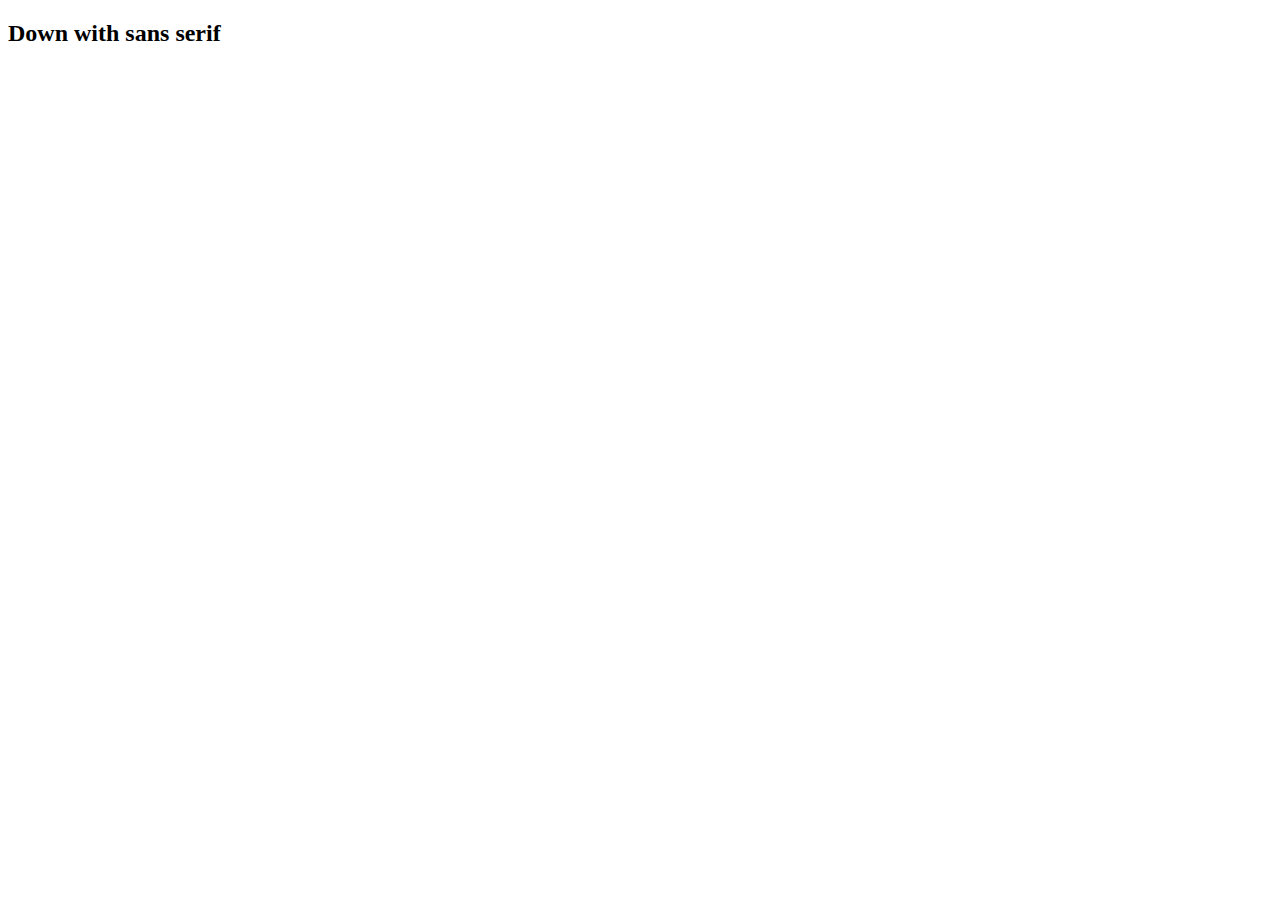
==== index.html @ 66148dc5 "initial" ====
<!doctype html>
<html>
  <head>
    <meta name="viewport" content="user-scalable=no, width=device-width, initial-scale=1.0, maximum-scale=1.0"/>

    <meta name="viewport" content="width=device-width; initial-scale=1.0; maximum-scale=1.0; user-scalable=0;">

    <link rel="stylesheet" href="./main.css">
    <title>HEAF Coding Class</title>
  </head>
  <body>
    <div id=main>
      <h2>Down with sans serif</h2>

    </div>
    <script async defer src=./index.js></script>
  </body>
</html>
---- main.css ----
body {
	font-family: "Comic Sans MS"
}
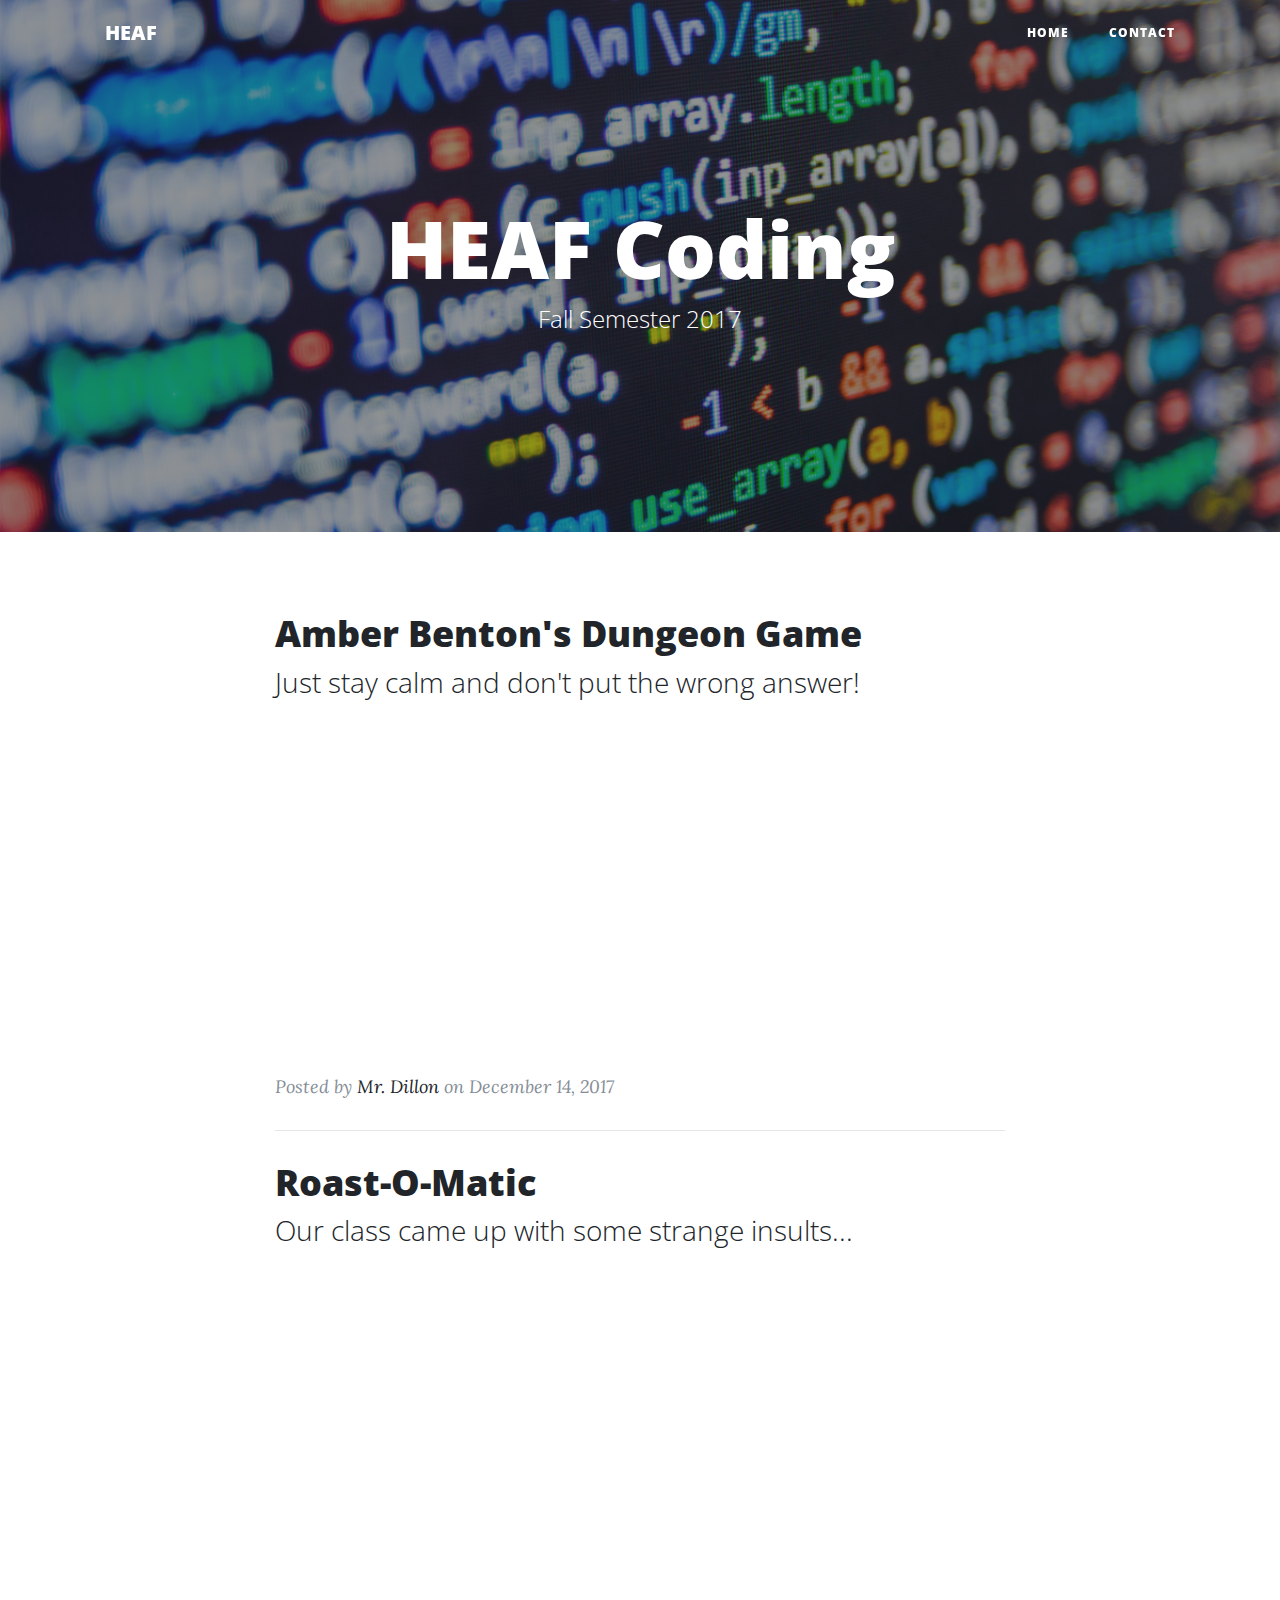
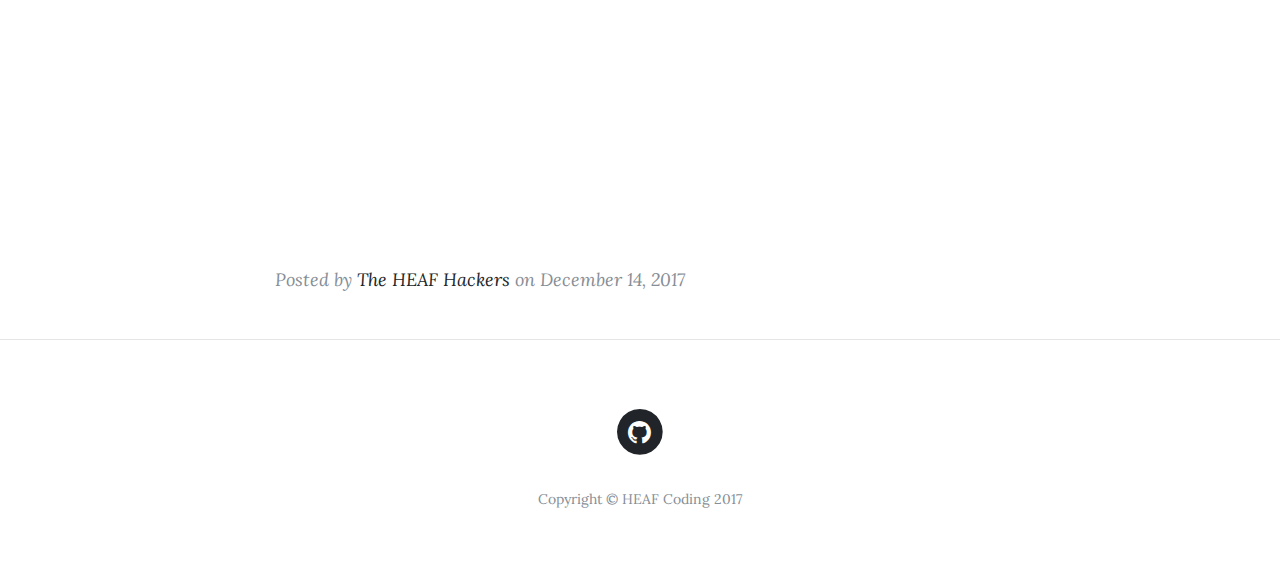
==== commit 83e83aa8: "bugfix links to post.html" ====
--- a/index.html
+++ b/index.html
@@ -1,18 +1,136 @@
-<!doctype html>
-<html>
+<!DOCTYPE html>
+<html lang="en">
+
   <head>
-    <meta name="viewport" content="user-scalable=no, width=device-width, initial-scale=1.0, maximum-scale=1.0"/>
 
-    <meta name="viewport" content="width=device-width; initial-scale=1.0; maximum-scale=1.0; user-scalable=0;">
+    <meta charset="utf-8">
+    <meta name="viewport" content="width=device-width, initial-scale=1, shrink-to-fit=no">
+    <meta name="description" content="Teaching kids how to code">
+    <meta name="author" content="Harlem Education Activities Fund">
 
-    <link rel="stylesheet" href="./main.css">
-    <title>HEAF Coding Class</title>
+    <title>HEAF Coding</title>
+
+    <!-- Bootstrap core CSS -->
+    <link href="vendor/bootstrap/css/bootstrap.min.css" rel="stylesheet">
+
+    <!-- Custom fonts for this template -->
+    <link href="vendor/font-awesome/css/font-awesome.min.css" rel="stylesheet" type="text/css">
+    <link href='https://fonts.googleapis.com/css?family=Lora:400,700,400italic,700italic' rel='stylesheet' type='text/css'>
+    <link href='https://fonts.googleapis.com/css?family=Open+Sans:300italic,400italic,600italic,700italic,800italic,400,300,600,700,800' rel='stylesheet' type='text/css'>
+
+    <!-- Custom styles for this template -->
+    <link href="css/clean-blog.min.css" rel="stylesheet">
+
+    <link rel="shortcut icon" href="favicon.ico" type="image/x-icon">
+
   </head>
+
   <body>
-    <div id=main>
-      <h2>Down with sans serif</h2>
 
+    <!-- Navigation -->
+    <nav class="navbar navbar-expand-lg navbar-light fixed-top" id="mainNav">
+      <div class="container">
+        <a class="navbar-brand" target="_blank" href="https://heaf.org/">HEAF</a>
+        <button class="navbar-toggler navbar-toggler-right" type="button" data-toggle="collapse" data-target="#navbarResponsive" aria-controls="navbarResponsive" aria-expanded="false" aria-label="Toggle navigation">
+          Menu
+          <i class="fa fa-bars"></i>
+        </button>
+        <div class="collapse navbar-collapse" id="navbarResponsive">
+          <ul class="navbar-nav ml-auto">
+            <li class="nav-item">
+              <a class="nav-link" href="index.html">Home</a>
+            </li>
+            <li class="nav-item">
+              <a class="nav-link" href="contact.html">Contact</a>
+            </li>
+          </ul>
+        </div>
+      </div>
+    </nav>
+
+    <!-- Page Header -->
+    <header class="masthead" style="background-image: url('img/classroom-coding.jpg')">
+      <div class="overlay"></div>
+      <div class="container">
+        <div class="row">
+          <div class="col-lg-8 col-md-10 mx-auto">
+            <div class="site-heading">
+              <h1>HEAF Coding</h1>
+              <span class="subheading">Fall Semester 2017</span>
+            </div>
+          </div>
+        </div>
+      </div>
+    </header>
+
+    <!-- Main Content -->
+    <div class="container">
+      <div class="row">
+        <div class="col-lg-8 col-md-10 mx-auto">
+          <div class="post-preview">
+            <a href="#">
+              <h2 class="post-title">
+                Amber Benton's Dungeon Game
+              </h2>
+              <h3 class="post-subtitle">
+                Just stay calm and don't put the wrong answer!
+              </h3>
+            </a>
+            <iframe src="https://trinket.io/embed/python/e05d2e20ee?outputOnly=true&runOption=run" width="100%" height="356" frameborder="0" marginwidth="0" marginheight="0" allowfullscreen></iframe>
+            <p class="post-meta">Posted by
+              <a href="contact.html">Mr. Dillon</a>
+              on December 14, 2017</p>
+          </div>
+          <hr>
+          <div class="post-preview">
+            <a href="#">
+              <h2 class="post-title">
+                Roast-O-Matic
+              </h2>
+              <h3 class="post-subtitle">
+                Our class came up with some strange insults...
+              </h3>
+            </a>
+            <iframe src="https://trinket.io/embed/python/372c19a66e?outputOnly=true&runOption=run" width="100%" height="600" frameborder="0" marginwidth="0" marginheight="0" allowfullscreen></iframe>
+            <p class="post-meta">Posted by
+              <a href="#">The HEAF Hackers</a>
+              on December 14, 2017</p>
+          </div>
+
+        </div>
+      </div>
     </div>
-    <script async defer src=./index.js></script>
+
+    <hr>
+
+    <!-- Footer -->
+    <footer>
+      <div class="container">
+        <div class="row">
+          <div class="col-lg-8 col-md-10 mx-auto">
+            <ul class="list-inline text-center">
+              <li class="list-inline-item">
+                <a href="https://github.com/dillonius01/HeafCoding">
+                  <span class="fa-stack fa-lg">
+                    <i class="fa fa-circle fa-stack-2x"></i>
+                    <i class="fa fa-github fa-stack-1x fa-inverse"></i>
+                  </span>
+                </a>
+              </li>
+            </ul>
+            <p class="copyright text-muted">Copyright &copy; HEAF Coding 2017</p>
+          </div>
+        </div>
+      </div>
+    </footer>
+
+    <!-- Bootstrap core JavaScript -->
+    <script src="vendor/jquery/jquery.min.js"></script>
+    <script src="vendor/bootstrap/js/bootstrap.bundle.min.js"></script>
+
+    <!-- Custom scripts for this template -->
+    <script src="js/clean-blog.min.js"></script>
+
   </body>
+
 </html>
--- a/css/clean-blog.min.css
+++ b/css/clean-blog.min.css
@@ -0,0 +1,5 @@
+/*!
+ * Start Bootstrap - Clean Blog v4.0.0-beta.2 (https://startbootstrap.com/template-overviews/clean-blog)
+ * Copyright 2013-2017 Start Bootstrap
+ * Licensed under MIT (https://github.com/BlackrockDigital/startbootstrap-clean-blog/blob/master/LICENSE)
+ */body{font-size:20px;color:#212529;font-family:Lora,'Times New Roman',serif}p{line-height:1.5;margin:30px 0}p a{text-decoration:underline}h1,h2,h3,h4,h5,h6{font-weight:800;font-family:'Open Sans','Helvetica Neue',Helvetica,Arial,sans-serif}a{color:#212529;-webkit-transition:all .2s;-moz-transition:all .2s;transition:all .2s}a:focus,a:hover{color:#0085a1}blockquote{font-style:italic;color:#868e96}.section-heading{font-size:36px;font-weight:700;margin-top:60px}.caption{font-size:14px;font-style:italic;display:block;margin:0;padding:10px;text-align:center;border-bottom-right-radius:5px;border-bottom-left-radius:5px}::-moz-selection{color:#fff;background:#0085a1;text-shadow:none}::selection{color:#fff;background:#0085a1;text-shadow:none}img::selection{color:#fff;background:0 0}img::-moz-selection{color:#fff;background:0 0}body{-webkit-tap-highlight-color:#0085a1}#mainNav{position:absolute;border-bottom:1px solid #e9ecef;background-color:#fff;font-family:'Open Sans','Helvetica Neue',Helvetica,Arial,sans-serif}#mainNav .navbar-brand{font-weight:800;color:#343a40}#mainNav .navbar-toggler{font-size:12px;font-weight:800;padding:13px;text-transform:uppercase;color:#343a40}#mainNav .navbar-nav>li.nav-item>a{font-size:12px;font-weight:800;letter-spacing:1px;text-transform:uppercase}@media only screen and (min-width:992px){#mainNav{border-bottom:1px solid transparent;background:0 0}#mainNav .navbar-brand{padding:10px 20px;color:#fff}#mainNav .navbar-brand:focus,#mainNav .navbar-brand:hover{color:rgba(255,255,255,.8)}#mainNav .navbar-nav>li.nav-item>a{padding:10px 20px;color:#fff}#mainNav .navbar-nav>li.nav-item>a:focus,#mainNav .navbar-nav>li.nav-item>a:hover{color:rgba(255,255,255,.8)}}@media only screen and (min-width:992px){#mainNav{-webkit-transition:background-color .2s;-moz-transition:background-color .2s;transition:background-color .2s;-webkit-transform:translate3d(0,0,0);-moz-transform:translate3d(0,0,0);-ms-transform:translate3d(0,0,0);-o-transform:translate3d(0,0,0);transform:translate3d(0,0,0);-webkit-backface-visibility:hidden}#mainNav.is-fixed{position:fixed;top:-67px;-webkit-transition:-webkit-transform .2s;-moz-transition:-moz-transform .2s;transition:transform .2s;border-bottom:1px solid #fff;background-color:rgba(255,255,255,.9)}#mainNav.is-fixed .navbar-brand{color:#212529}#mainNav.is-fixed .navbar-brand:focus,#mainNav.is-fixed .navbar-brand:hover{color:#0085a1}#mainNav.is-fixed .navbar-nav>li.nav-item>a{color:#212529}#mainNav.is-fixed .navbar-nav>li.nav-item>a:focus,#mainNav.is-fixed .navbar-nav>li.nav-item>a:hover{color:#0085a1}#mainNav.is-visible{-webkit-transform:translate3d(0,100%,0);-moz-transform:translate3d(0,100%,0);-ms-transform:translate3d(0,100%,0);-o-transform:translate3d(0,100%,0);transform:translate3d(0,100%,0)}}header.masthead{margin-bottom:50px;background:no-repeat center center;background-color:#868e96;background-attachment:scroll;position:relative;-webkit-background-size:cover;-moz-background-size:cover;-o-background-size:cover;background-size:cover}header.masthead .overlay{position:absolute;top:0;left:0;height:100%;width:100%;background-color:#212529;opacity:.5}header.masthead .page-heading,header.masthead .post-heading,header.masthead .site-heading{padding:200px 0 150px;color:#fff}@media only screen and (min-width:768px){header.masthead .page-heading,header.masthead .post-heading,header.masthead .site-heading{padding:200px 0}}header.masthead .page-heading,header.masthead .site-heading{text-align:center}header.masthead .page-heading h1,header.masthead .site-heading h1{font-size:50px;margin-top:0}header.masthead .page-heading .subheading,header.masthead .site-heading .subheading{font-size:24px;font-weight:300;line-height:1.1;display:block;margin:10px 0 0;font-family:'Open Sans','Helvetica Neue',Helvetica,Arial,sans-serif}@media only screen and (min-width:768px){header.masthead .page-heading h1,header.masthead .site-heading h1{font-size:80px}}header.masthead .post-heading h1{font-size:35px}header.masthead .post-heading .meta,header.masthead .post-heading .subheading{line-height:1.1;display:block}header.masthead .post-heading .subheading{font-size:24px;font-weight:600;margin:10px 0 30px;font-family:'Open Sans','Helvetica Neue',Helvetica,Arial,sans-serif}header.masthead .post-heading .meta{font-size:20px;font-weight:300;font-style:italic;font-family:Lora,'Times New Roman',serif}header.masthead .post-heading .meta a{color:#fff}@media only screen and (min-width:768px){header.masthead .post-heading h1{font-size:55px}header.masthead .post-heading .subheading{font-size:30px}}.post-preview>a{color:#212529}.post-preview>a:focus,.post-preview>a:hover{text-decoration:none;color:#0085a1}.post-preview>a>.post-title{font-size:30px;margin-top:30px;margin-bottom:10px}.post-preview>a>.post-subtitle{font-weight:300;margin:0 0 10px}.post-preview>.post-meta{font-size:18px;font-style:italic;margin-top:0;color:#868e96}.post-preview>.post-meta>a{text-decoration:none;color:#212529}.post-preview>.post-meta>a:focus,.post-preview>.post-meta>a:hover{text-decoration:underline;color:#0085a1}@media only screen and (min-width:768px){.post-preview>a>.post-title{font-size:36px}}.floating-label-form-group{font-size:14px;position:relative;margin-bottom:0;padding-bottom:.5em;border-bottom:1px solid #dee2e6}.floating-label-form-group input,.floating-label-form-group textarea{font-size:1.5em;position:relative;z-index:1;padding:0;resize:none;border:none;border-radius:0;background:0 0;box-shadow:none!important;font-family:Lora,'Times New Roman',serif}.floating-label-form-group input::-webkit-input-placeholder,.floating-label-form-group textarea::-webkit-input-placeholder{color:#868e96;font-family:Lora,'Times New Roman',serif}.floating-label-form-group label{font-size:.85em;line-height:1.764705882em;position:relative;z-index:0;top:2em;display:block;margin:0;-webkit-transition:top .3s ease,opacity .3s ease;-moz-transition:top .3s ease,opacity .3s ease;-ms-transition:top .3s ease,opacity .3s ease;transition:top .3s ease,opacity .3s ease;vertical-align:middle;vertical-align:baseline;opacity:0}.floating-label-form-group .help-block{margin:15px 0}.floating-label-form-group-with-value label{top:0;opacity:1}.floating-label-form-group-with-focus label{color:#0085a1}form .form-group:first-child .floating-label-form-group{border-top:1px solid #dee2e6}footer{padding:50px 0 65px}footer .list-inline{margin:0;padding:0}footer .copyright{font-size:14px;margin-bottom:0;text-align:center}.btn{font-size:14px;font-weight:800;padding:15px 25px;letter-spacing:1px;text-transform:uppercase;border-radius:0;font-family:'Open Sans','Helvetica Neue',Helvetica,Arial,sans-serif}.btn-primary{background-color:#0085a1;border-color:#0085a1}.btn-primary:active,.btn-primary:focus,.btn-primary:hover{color:#fff;background-color:#00657b!important;border-color:#00657b!important}.btn-lg{font-size:16px;padding:25px 35px}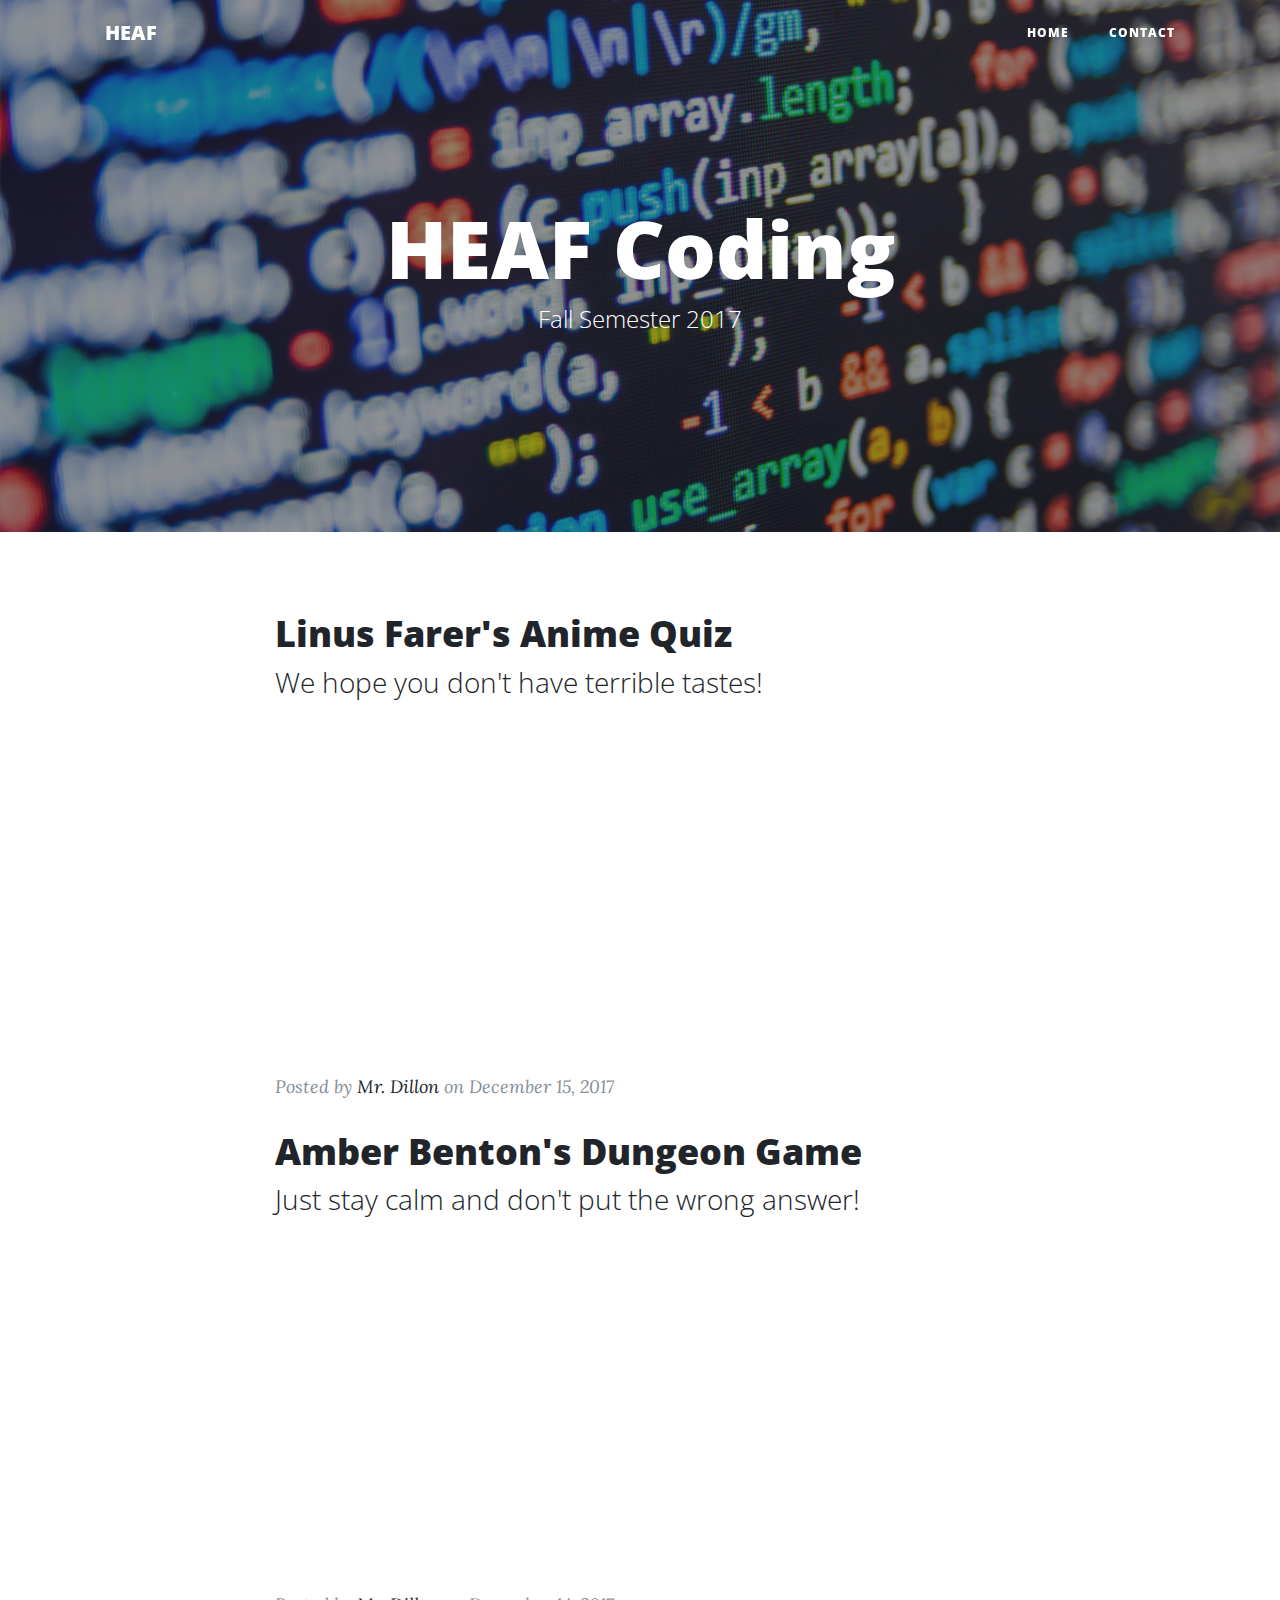
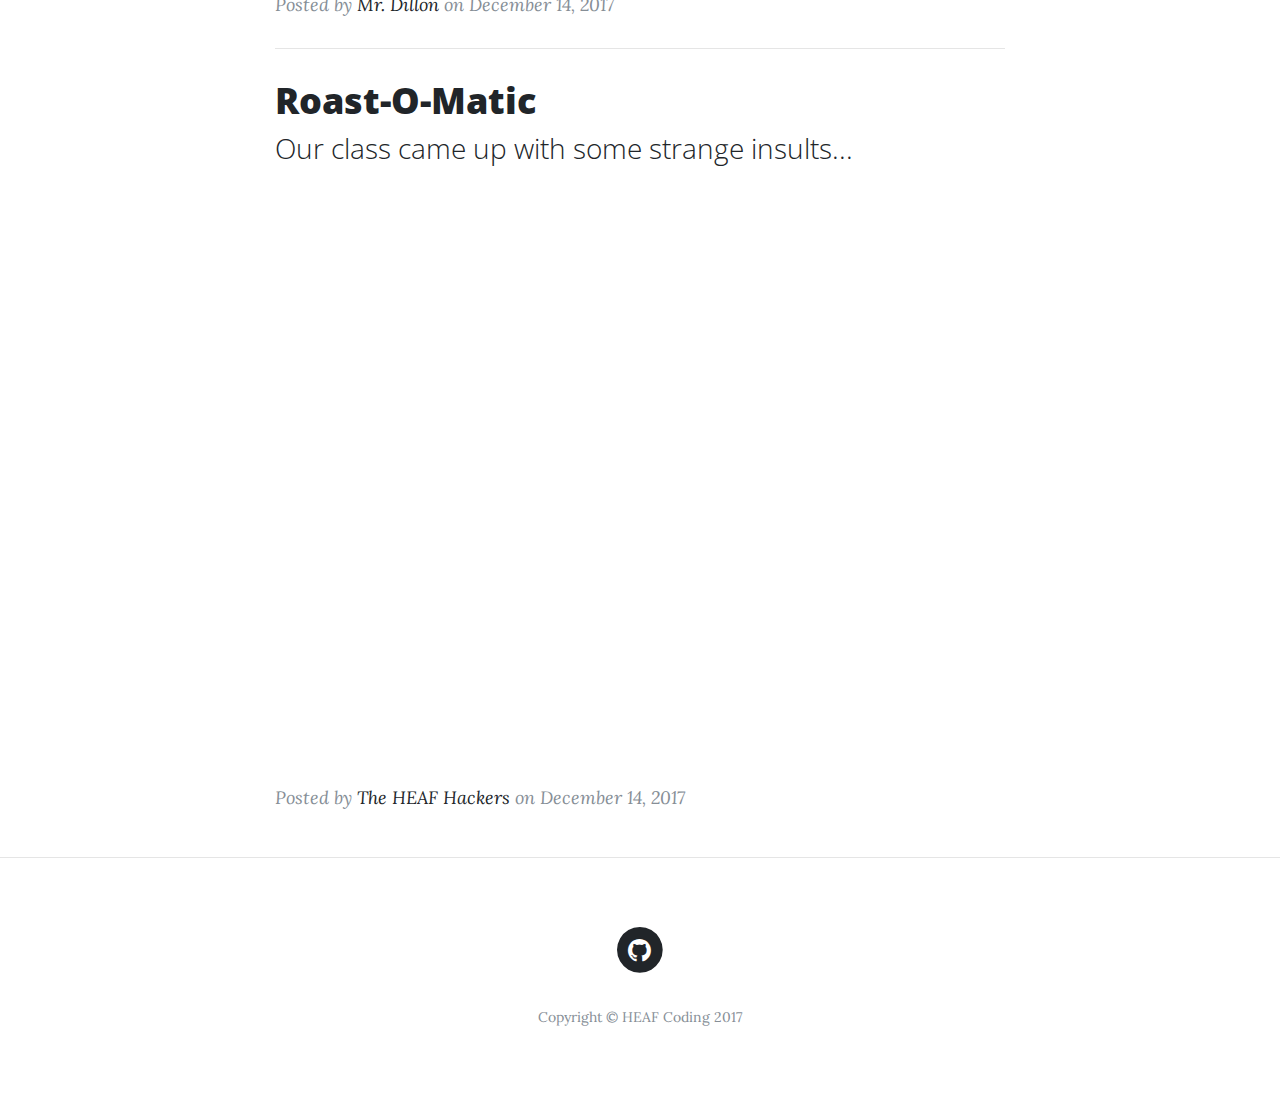
==== commit 9ee583fd: "update amber and linus" ====
--- a/index.html
+++ b/index.html
@@ -67,8 +67,24 @@
     <div class="container">
       <div class="row">
         <div class="col-lg-8 col-md-10 mx-auto">
+          
           <div class="post-preview">
-            <a href="#">
+            <a href="https://trinket.io/python/17a0400291" target="_blank">
+              <h2 class="post-title">
+                Linus Farer's Anime Quiz
+              </h2>
+              <h3 class="post-subtitle">
+                We hope you don't have terrible tastes!
+              </h3>
+            </a>
+            <iframe src="https://trinket.io/embed/python/17a0400291?outputOnly=true&runOption=run" width="100%" height="356" frameborder="0" marginwidth="0" marginheight="0" allowfullscreen></iframe>
+            <p class="post-meta">Posted by
+              <a href="#">Mr. Dillon</a>
+              on December 15, 2017</p>
+          </div>
+
+          <div class="post-preview">
+            <a href="https://trinket.io/python/cdde024f71?e=1" target="_blank" >
               <h2 class="post-title">
                 Amber Benton's Dungeon Game
               </h2>
@@ -76,14 +92,14 @@
                 Just stay calm and don't put the wrong answer!
               </h3>
             </a>
-            <iframe src="https://trinket.io/embed/python/e05d2e20ee?outputOnly=true&runOption=run" width="100%" height="356" frameborder="0" marginwidth="0" marginheight="0" allowfullscreen></iframe>
+            <iframe src="https://trinket.io/embed/python/cdde024f71?outputOnly=true&runOption=run" width="100%" height="356" frameborder="0" marginwidth="0" marginheight="0" allowfullscreen></iframe>
             <p class="post-meta">Posted by
               <a href="contact.html">Mr. Dillon</a>
               on December 14, 2017</p>
           </div>
           <hr>
           <div class="post-preview">
-            <a href="#">
+            <a href="https://trinket.io/python/372c19a66e" target="_blank">
               <h2 class="post-title">
                 Roast-O-Matic
               </h2>
@@ -110,7 +126,7 @@
           <div class="col-lg-8 col-md-10 mx-auto">
             <ul class="list-inline text-center">
               <li class="list-inline-item">
-                <a href="https://github.com/dillonius01/HeafCoding">
+                <a href="https://github.com/dillonius01/HeafCoding" target="_blank">
                   <span class="fa-stack fa-lg">
                     <i class="fa fa-circle fa-stack-2x"></i>
                     <i class="fa fa-github fa-stack-1x fa-inverse"></i>
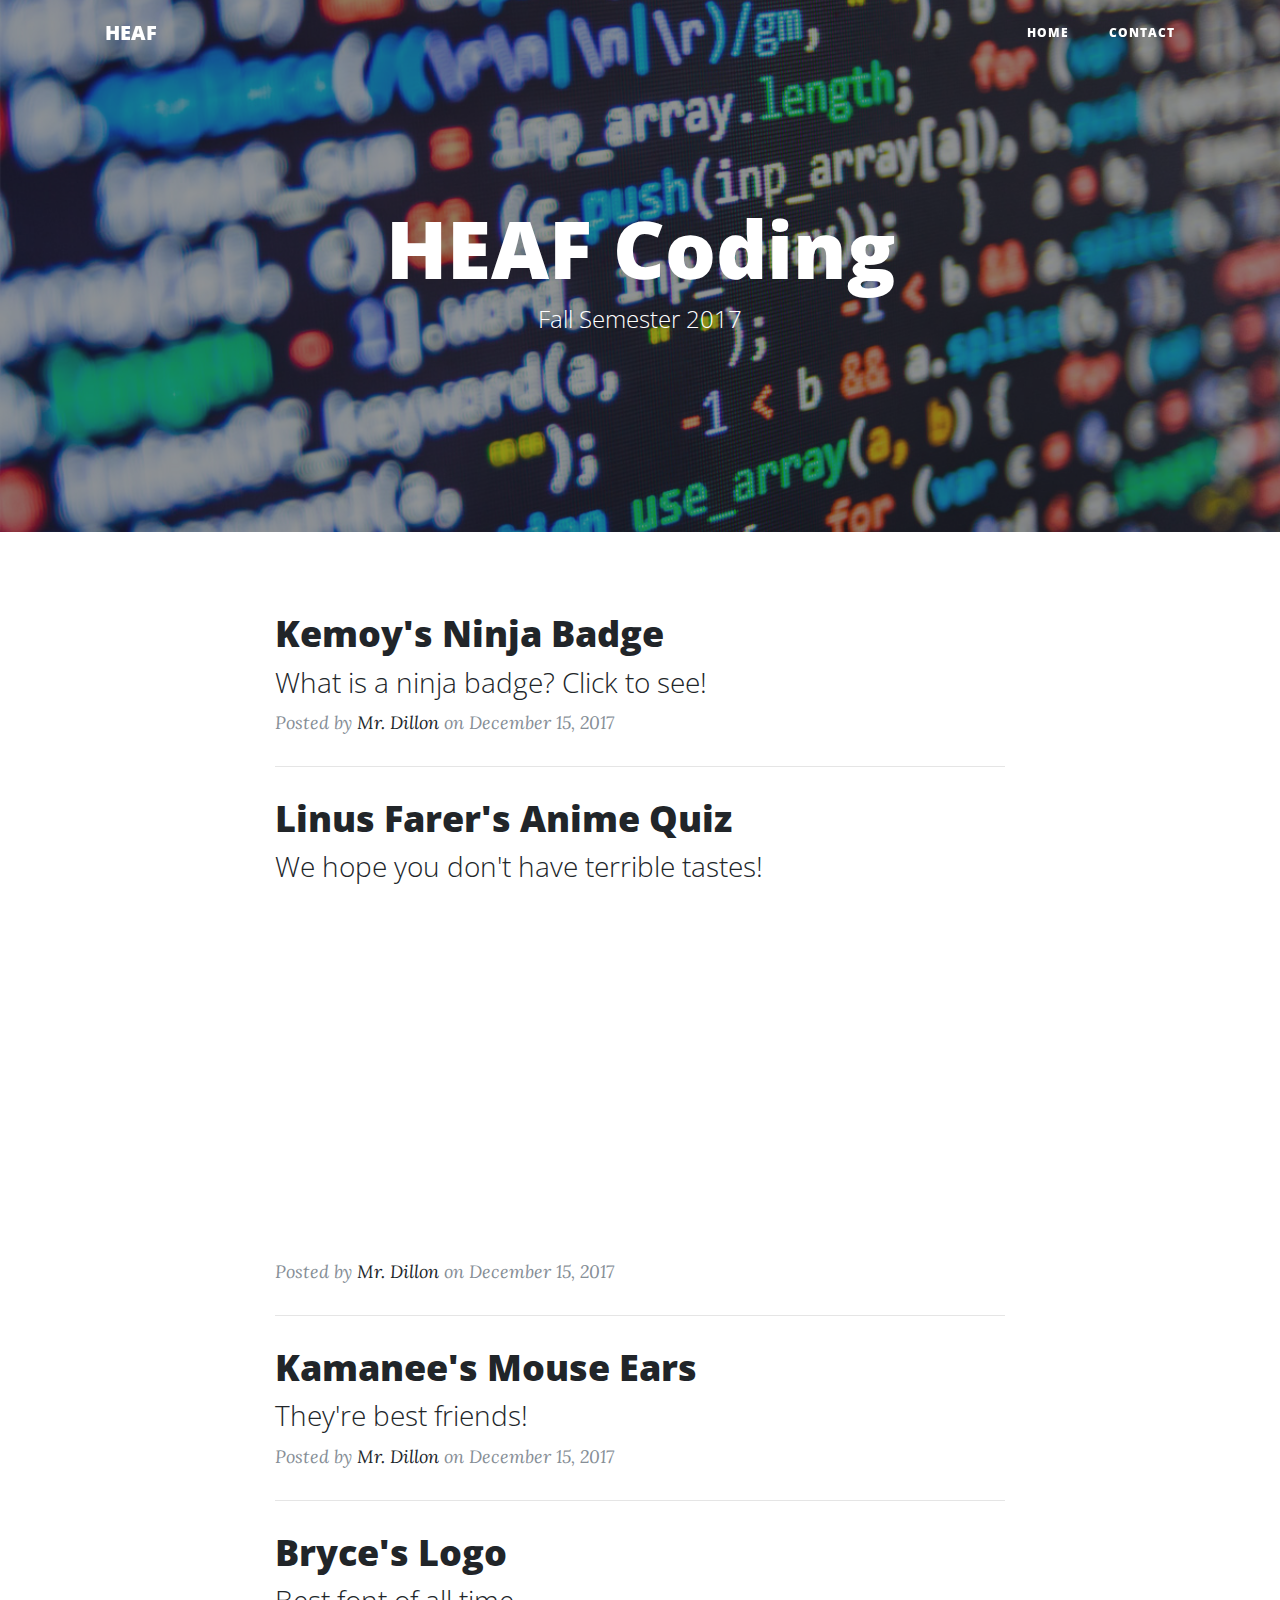
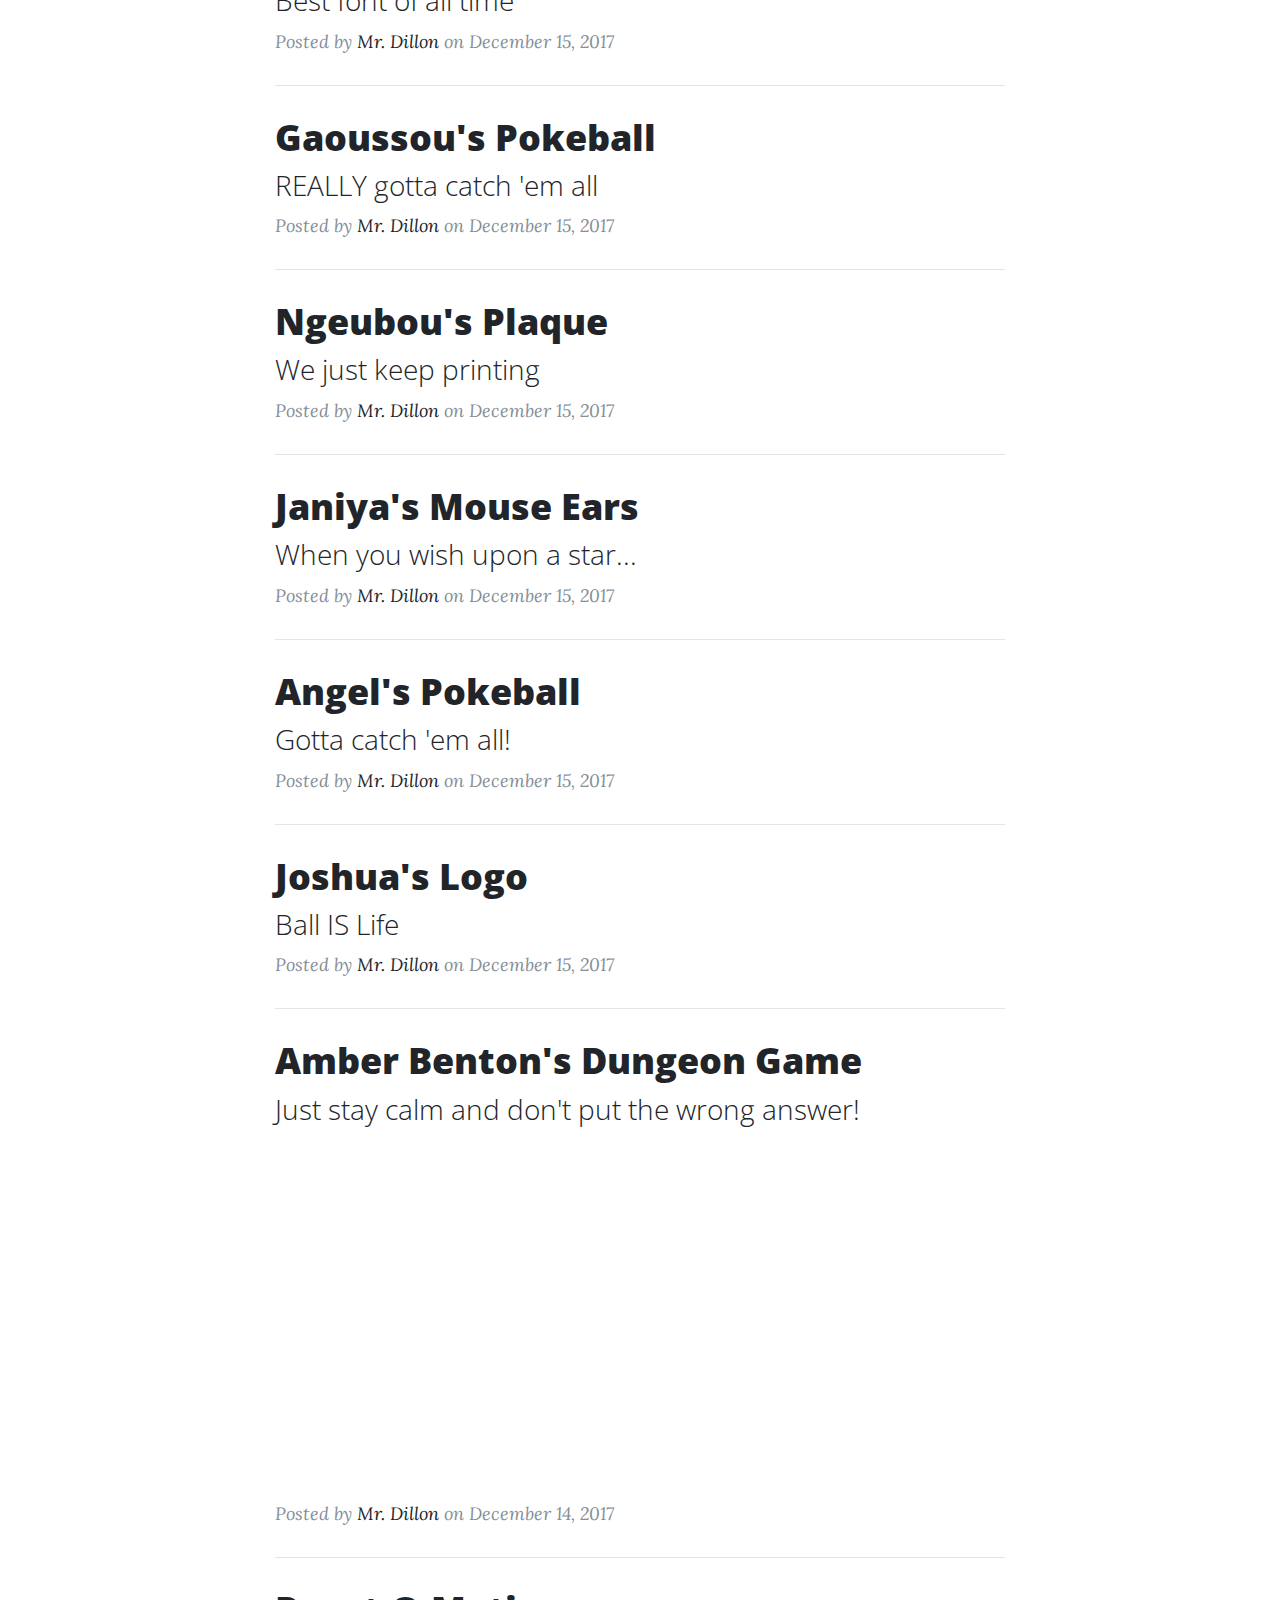
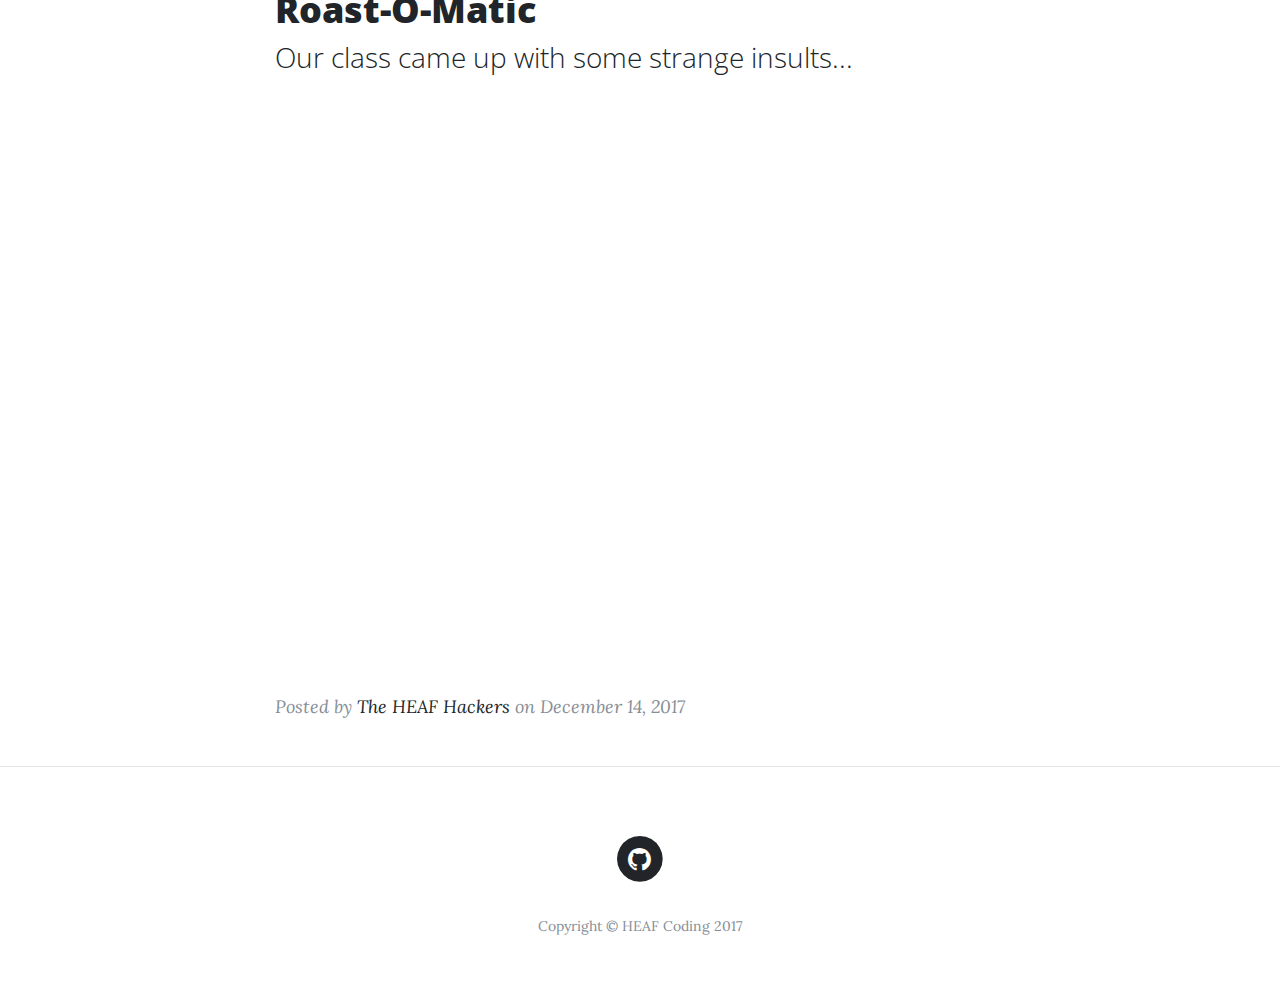
==== commit 3b759c53: "add links to stls" ====
--- a/index.html
+++ b/index.html
@@ -68,6 +68,23 @@
       <div class="row">
         <div class="col-lg-8 col-md-10 mx-auto">
           
+
+          <div class="post-preview">
+            <a href="https://github.com/dillonius01/HeafCoding/blob/master/stl/Kemoy.stl" target="_blank">
+              <h2 class="post-title">
+                Kemoy's Ninja Badge
+              </h2>
+              <h3 class="post-subtitle">
+                What is a ninja badge? Click to see!
+              </h3>
+            </a>
+            <p class="post-meta">Posted by
+              <a href="contact.html">Mr. Dillon</a>
+              on December 15, 2017</p>
+          </div>
+
+          <hr>
+
           <div class="post-preview">
             <a href="https://trinket.io/python/17a0400291" target="_blank">
               <h2 class="post-title">
@@ -79,9 +96,130 @@
             </a>
             <iframe src="https://trinket.io/embed/python/17a0400291?outputOnly=true&runOption=run" width="100%" height="356" frameborder="0" marginwidth="0" marginheight="0" allowfullscreen></iframe>
             <p class="post-meta">Posted by
-              <a href="#">Mr. Dillon</a>
-              on December 15, 2017</p>
-          </div>
+              <a href="contact.html">Mr. Dillon</a>
+              on December 15, 2017</p>
+          </div>
+
+          <hr>
+
+          <div class="post-preview">
+            <a href="https://github.com/dillonius01/HeafCoding/blob/master/stl/Kamanee.stl" target="_blank">
+              <h2 class="post-title">
+                Kamanee's Mouse Ears
+              </h2>
+              <h3 class="post-subtitle">
+                They're best friends!
+              </h3>
+            </a>
+            <p class="post-meta">Posted by
+              <a href="contact.html">Mr. Dillon</a>
+              on December 15, 2017</p>
+          </div>
+
+          <hr>
+
+          <div class="post-preview">
+            <a href="https://github.com/dillonius01/HeafCoding/blob/master/stl/Bryce.stl" target="_blank">
+              <h2 class="post-title">
+                Bryce's Logo
+              </h2>
+              <h3 class="post-subtitle">
+                Best font of all time
+              </h3>
+            </a>
+            <p class="post-meta">Posted by
+              <a href="contact.html">Mr. Dillon</a>
+              on December 15, 2017</p>
+          </div>
+
+          <hr>
+        
+
+          <div class="post-preview">
+            <a href="https://github.com/dillonius01/HeafCoding/blob/master/stl/Gaoussou.stl" target="_blank">
+              <h2 class="post-title">
+                Gaoussou's Pokeball
+              </h2>
+              <h3 class="post-subtitle">
+                REALLY gotta catch 'em all
+              </h3>
+            </a>
+            <p class="post-meta">Posted by
+              <a href="contact.html">Mr. Dillon</a>
+              on December 15, 2017</p>
+          </div>
+
+          <hr>
+
+
+          <div class="post-preview">
+            <a href="https://github.com/dillonius01/HeafCoding/blob/master/stl/Ngeubou.stl" target="_blank">
+              <h2 class="post-title">
+                Ngeubou's Plaque
+              </h2>
+              <h3 class="post-subtitle">
+                We just keep printing
+              </h3>
+            </a>
+            <p class="post-meta">Posted by
+              <a href="contact.html">Mr. Dillon</a>
+              on December 15, 2017</p>
+          </div>
+
+          <hr>
+
+
+          <div class="post-preview">
+            <a href="https://github.com/dillonius01/HeafCoding/blob/master/stl/Janiya.stl" target="_blank">
+              <h2 class="post-title">
+                Janiya's Mouse Ears
+              </h2>
+              <h3 class="post-subtitle">
+                When you wish upon a star...
+              </h3>
+            </a>
+            <p class="post-meta">Posted by
+              <a href="contact.html">Mr. Dillon</a>
+              on December 15, 2017</p>
+          </div>
+
+          <hr>
+
+          
+          <div class="post-preview">
+            <a href="https://github.com/dillonius01/HeafCoding/blob/master/stl/Angel.stl" target="_blank">
+              <h2 class="post-title">
+                Angel's Pokeball
+              </h2>
+              <h3 class="post-subtitle">
+                Gotta catch 'em all!
+              </h3>
+            </a>
+            <p class="post-meta">Posted by
+              <a href="contact.html">Mr. Dillon</a>
+              on December 15, 2017</p>
+          </div>
+
+          <hr>
+
+
+
+          <div class="post-preview">
+            <a href="https://github.com/dillonius01/HeafCoding/blob/master/stl/josh.stl" target="_blank">
+              <h2 class="post-title">
+                Joshua's Logo
+              </h2>
+              <h3 class="post-subtitle">
+                Ball IS Life
+              </h3>
+            </a>
+            <p class="post-meta">Posted by
+              <a href="contact.html">Mr. Dillon</a>
+              on December 15, 2017</p>
+          </div>
+
+          <hr>
+
 
           <div class="post-preview">
             <a href="https://trinket.io/python/cdde024f71?e=1" target="_blank" >
